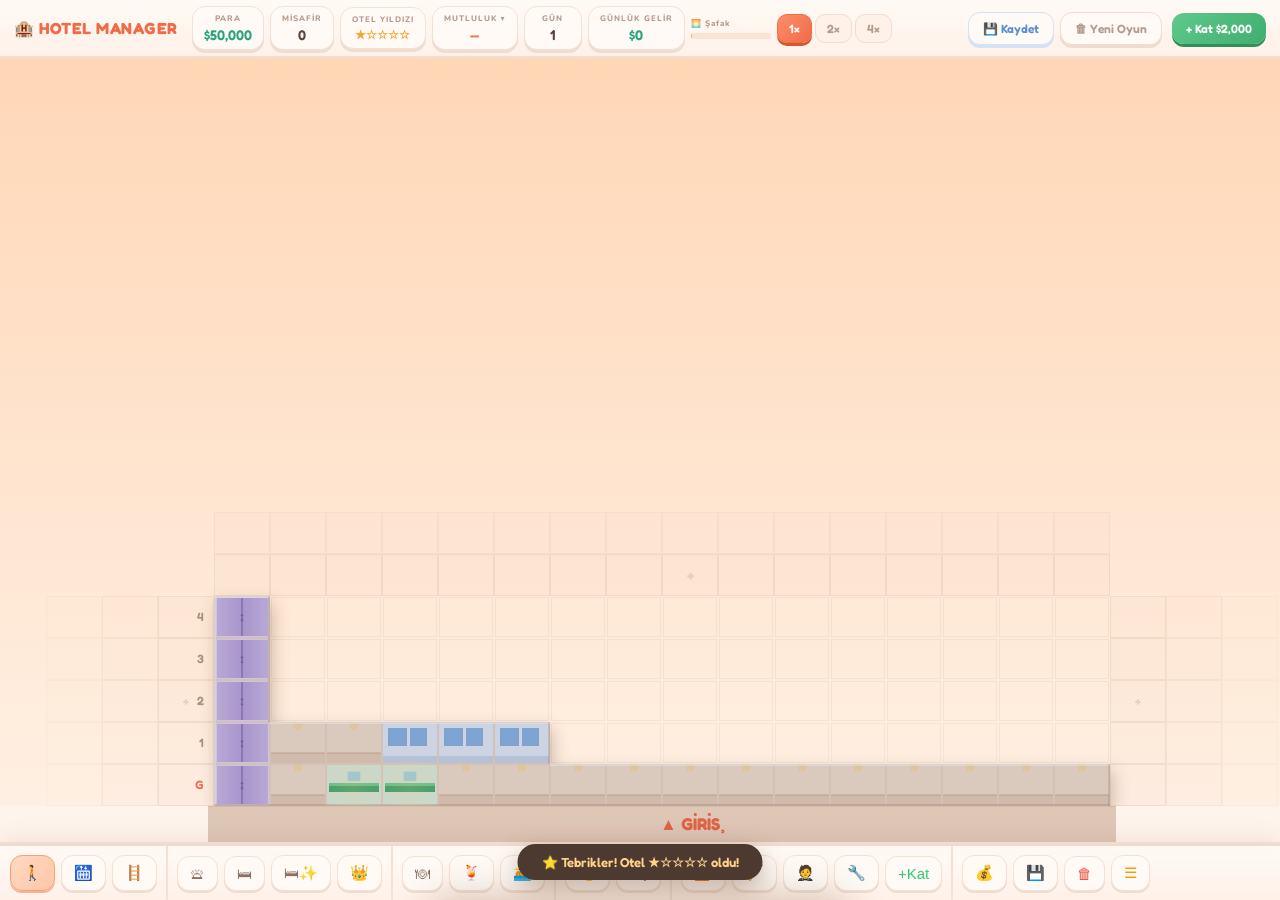
==== hotel/index.html @ d4a7dc03 "ilk commit — hotel manager + cozy tema + engine" ====
<!DOCTYPE html>
<html lang="tr">
<head>
<meta charset="UTF-8">
<meta name="viewport" content="width=device-width, initial-scale=1.0, user-scalable=no">
<meta name="mobile-web-app-capable" content="yes">
<meta name="apple-mobile-web-app-capable" content="yes">
<title>Hotel Manager</title>
<style>

@import url('https://fonts.googleapis.com/css2?family=Fredoka:wght@400;500;600;700&family=Nunito:wght@400;600;700;800&display=swap');
* { margin:0; padding:0; box-sizing:border-box; }
html, body { height:100%; background:#fff4ec; color:#5a463c; font-family:'Nunito',system-ui,Arial,sans-serif; overflow:hidden; }
#app { display:flex; flex-direction:column; height:100vh; }

/* TOP BAR */
#topbar { background:linear-gradient(180deg,#fffaf6,#fff1e8); border-bottom:2px solid #f0ddd0; box-shadow:0 4px 18px rgba(120,80,55,.10); padding:0 14px; display:flex; align-items:center; gap:6px; flex-shrink:0; height:58px; }
#topbar h1 { font-family:'Fredoka',sans-serif; font-size:16px; font-weight:700; letter-spacing:.5px; color:#f06b48; white-space:nowrap; margin-right:8px; }
.stat { display:flex; flex-direction:column; align-items:center; padding:6px 11px; border-radius:13px; background:#fffaf6; border:1px solid #f3e2d4; box-shadow:0 3px 0 #f0ddd0; min-width:58px; }
.stat .lbl { font-size:8px; color:#b39b8c; text-transform:uppercase; letter-spacing:1px; margin-bottom:2px; font-weight:800; }
.stat .val { font-family:'Fredoka',sans-serif; font-size:14px; font-weight:600; color:#5a463c; }
.stat.money .val { color:#2ba37c; }
.stat.stars .val { color:#f0a92e; font-size:12px; }
.stat.happy .val { color:#f0794a; }
#day-bar-wrap { flex:1; max-width:120px; padding:4px 0; }
#day-bar-wrap .lbl { font-size:8px; color:#b39b8c; margin-bottom:4px; letter-spacing:1px; font-weight:800; }
#day-bar { height:6px; background:#fbe3d4; border-radius:99px; overflow:hidden; }
#day-bar-fill { height:100%; background:linear-gradient(90deg,#ffb43d,#ff8d6b); width:0%; border-radius:99px; transition:width .3s; }
.speed-group { display:flex; gap:3px; }
.sp-btn { padding:6px 11px; background:#fff1e8; border:1px solid #f0ddd0; color:#b39b8c; cursor:pointer; border-radius:10px; font-family:'Fredoka',sans-serif; font-size:12px; font-weight:600; transition:all .15s; }
.sp-btn:hover { background:#ffe3cf; color:#8a7060; }
.sp-btn.on { background:linear-gradient(135deg,#ff8d6b,#f06b48); border-color:#f06b48; color:#fff; box-shadow:0 3px 0 #d4572f; }
.topbar-btn { padding:8px 14px; border:none; cursor:pointer; border-radius:12px; font-family:'Fredoka',sans-serif; font-size:12px; font-weight:600; white-space:nowrap; transition:all .15s; }
#btnSave { background:#fffaf6; color:#5a8fd4; border:1px solid #d3e2f5; box-shadow:0 3px 0 #d3e2f5; }
#btnSave:hover { filter:brightness(1.03); }
#btnNewGame { background:#fffaf6; color:#b39b8c; border:1px solid #f0ddd0; box-shadow:0 3px 0 #f0ddd0; }
#btnNewGame:hover { color:#e2654a; border-color:#f3b8a8; box-shadow:0 3px 0 #f3b8a8; }
#btnAddFloor { background:linear-gradient(135deg,#5ec98a,#3fae6e); color:#fff; margin-left:4px; box-shadow:0 3px 0 #2f9159; }
#btnAddFloor:hover { filter:brightness(1.05); }
#saveFlash { font-size:10px; color:#5a8fd4; opacity:0; transition:opacity .5s; font-weight:800; }

/* MAIN */
#main { display:flex; flex:1; overflow:hidden; }

/* SIDEBAR */
#sidebar { position:fixed; bottom:56px; left:0; right:0; width:100%; max-height:62dvh; height:0; overflow:hidden; background:linear-gradient(180deg,#fffaf6,#fff1e8); border-top:2px solid #f0ddd0; box-shadow:0 -6px 26px rgba(120,80,55,.16); transition:height .28s cubic-bezier(.4,0,.2,1); z-index:200; display:flex; flex-direction:column; scrollbar-width:thin; scrollbar-color:#f0ddd0 #fff4ec; }
#sidebar.mob-open { height:62dvh; overflow-y:auto; }
.section { padding:9px 9px; border-bottom:1px solid #f6e6d9; }
.section-title { font-size:8px; color:#b39b8c; text-transform:uppercase; letter-spacing:1.4px; margin-bottom:7px; border-left:3px solid #ff8d6b; padding-left:6px; font-weight:800; }
.tbtn { display:flex; align-items:center; gap:6px; width:100%; padding:8px 9px; margin-bottom:3px; background:#fffaf6; border:1px solid #f3e2d4; color:#8a7060; cursor:pointer; border-radius:10px; font-family:'Fredoka',sans-serif; font-size:11.5px; font-weight:500; transition:all .15s; }
.tbtn:hover { background:#ffe9db; color:#5a463c; border-color:#f0c8b2; }
.tbtn.active { background:linear-gradient(135deg,#ffd9c2,#ffc6a8); border-color:#ff9d76; color:#c0542f; box-shadow:0 2px 0 #f0b496; }
.tbtn .cost { font-size:10px; color:#b39b8c; margin-left:auto; font-weight:700; }
.tbtn .sc { font-size:9px; background:rgba(63,174,110,.18); color:#2ba37c; border-radius:8px; padding:1px 6px; margin-left:4px; font-weight:800; }
.tbtn.active .cost { color:#c0703f; }

/* PRICE PANEL */
.price-row { display:flex; align-items:center; justify-content:space-between; padding:5px 0; border-bottom:1px solid #f6e6d9; font-size:11px; }
.price-row:last-child { border-bottom:none; }
.price-row .pname { color:#8a7060; flex:1; font-weight:600; }
.price-controls { display:flex; align-items:center; gap:5px; }
.price-controls button { width:20px; height:20px; background:#fff1e8; border:1px solid #f0ddd0; color:#8a7060; cursor:pointer; border-radius:6px; font-size:13px; line-height:1; display:flex; align-items:center; justify-content:center; transition:all .15s; }
.price-controls button:hover { background:#ffd9c2; border-color:#ff9d76; color:#c0542f; }
.price-val { font-family:'Fredoka',sans-serif; font-size:11px; color:#2ba37c; font-weight:600; min-width:40px; text-align:center; }

/* INFO PANEL */
#infopanel { padding:11px 9px; font-size:11px; color:#9a8478; line-height:1.8; flex:1; }
#infopanel b { color:#5a463c; font-weight:800; }

/* STAR HINT */
#star-hint { padding:9px; font-size:10px; color:#a08a7c; line-height:1.8; border-top:1px solid #f6e6d9; }
#star-hint b { color:#f0a92e; }

/* GUEST PANEL */
#happy-wrap { position:relative; }
#happy-wrap .stat { cursor:pointer; user-select:none; }
#happy-wrap .stat:hover { border-color:#ffb894; background:#fff3ea; }
#happy-wrap .stat.open { border-color:#ff9d76; background:#ffeadd; }
#guest-panel { display:none; position:absolute; top:calc(100% + 10px); left:50%; transform:translateX(-50%); width:214px; background:#fffaf6; border:1px solid #f3e2d4; border-radius:16px; padding:13px; box-shadow:0 12px 34px rgba(120,80,55,.22); z-index:500; }
#guest-panel.open { display:block; }
.gp-header { display:flex; justify-content:space-between; align-items:center; padding-bottom:9px; margin-bottom:9px; border-bottom:1px solid #f3e2d4; }
.gp-header .gp-count { font-family:'Fredoka',sans-serif; font-size:12px; font-weight:600; color:#5a463c; }
.gp-header .gp-avg { font-family:'Fredoka',sans-serif; font-size:12px; font-weight:600; color:#f0794a; }
.gp-row { display:flex; align-items:center; justify-content:space-between; padding:5px 0; border-bottom:1px solid #f6e6d9; font-size:12px; }
.gp-row:last-child { border-bottom:none; }
.gp-row .gp-label { color:#8a7060; display:flex; align-items:center; gap:6px; font-weight:600; }
.gp-row .gp-bar-wrap { flex:1; margin:0 10px; height:6px; background:#fbe3d4; border-radius:99px; overflow:hidden; }
.gp-row .gp-bar { height:100%; border-radius:99px; transition:width .4s; }
.gp-row .gp-num { font-family:'Fredoka',sans-serif; font-weight:600; min-width:18px; text-align:right; color:#5a463c; }
.gp-row.hungry .gp-bar { background:#e8775c; } .gp-row.tired .gp-bar { background:#5a9fd4; }
.gp-row.bored .gp-bar { background:#f0a92e; } .gp-row.unhappy .gp-bar { background:#ec6b6b; }
.gp-row.hungry .gp-num { color:#d4593c; } .gp-row.tired .gp-num { color:#4a8fc4; }
.gp-row.bored .gp-num { color:#d4912e; } .gp-row.unhappy .gp-num { color:#d44c4c; }

/* CANVAS */
#canvas-area { flex:1; overflow:auto; background:radial-gradient(120% 90% at 50% 0%,#ffe0cd 0%,#ffeadd 38%,#fff4ec 72%); display:flex; align-items:flex-end; justify-content:center; }
#gameCanvas { display:block; cursor:crosshair; touch-action:none; }

/* CONFIRM MODAL */
#confirm-overlay { display:none; position:fixed; inset:0; background:rgba(80,55,40,.30); backdrop-filter:blur(3px); z-index:900; align-items:center; justify-content:center; }
#confirm-overlay.show { display:flex; }
#confirm-box { background:#fffaf6; border:1px solid #f3e2d4; border-radius:20px; padding:24px; max-width:320px; width:90%; box-shadow:0 18px 48px rgba(120,80,55,.3); animation:popIn .15s ease; }
@keyframes popIn { from { transform:scale(.9); opacity:0; } to { transform:scale(1); opacity:1; } }
#confirm-box .cb-title { font-family:'Fredoka',sans-serif; font-size:15px; font-weight:600; color:#5a463c; margin-bottom:8px; }
#confirm-box .cb-msg { font-size:12.5px; color:#8a7060; line-height:1.6; margin-bottom:18px; }
#confirm-box .cb-btns { display:flex; gap:8px; justify-content:flex-end; }
#confirm-box .cb-btns button { padding:9px 20px; border:none; border-radius:12px; font-family:'Fredoka',sans-serif; font-size:12px; font-weight:600; cursor:pointer; transition:filter .15s; }
#confirm-box .cb-btns button:hover { filter:brightness(1.05); }
#confirm-box .cb-no { background:#fff1e8; color:#8a7060; box-shadow:0 3px 0 #f0ddd0; }
#confirm-box .cb-yes { background:linear-gradient(135deg,#ff8d6b,#f06b48); color:#fff; box-shadow:0 3px 0 #d4572f; }

/* TOOL TIP */
#tool-tip { position:fixed; bottom:66px; left:50%; transform:translateX(-50%); background:#4c3a31; color:#fff6ef; font-family:'Fredoka',sans-serif; font-size:12px; font-weight:500; letter-spacing:.2px; padding:7px 18px; border-radius:99px; box-shadow:0 6px 18px rgba(120,80,55,.4); pointer-events:none; white-space:nowrap; z-index:400; opacity:0; transition:opacity .15s; }
#tool-tip.show { opacity:1; }

/* TOAST */
#toast { position:fixed; bottom:20px; left:50%; transform:translateX(-50%); background:#4c3a31; color:#ffd08a; padding:10px 24px; border-radius:99px; font-family:'Fredoka',sans-serif; font-size:13px; font-weight:600; box-shadow:0 8px 24px rgba(120,80,55,.4); pointer-events:none; opacity:0; transition:opacity .3s; z-index:999; white-space:nowrap; }
#toast.show { opacity:1; }

/* BOTTOM BAR */
#mob-bar { display:flex; height:56px; align-items:center; background:linear-gradient(180deg,#fffaf6,#fff1e8); border-top:2px solid #f0ddd0; padding:0 10px; gap:6px; overflow-x:auto; flex-shrink:0; -webkit-overflow-scrolling:touch; scrollbar-width:none; box-shadow:0 -4px 18px rgba(120,80,55,.10); }
#mob-bar::-webkit-scrollbar { display:none; }
.mob-btn { flex-shrink:0; padding:8px 12px; background:#fffaf6; border:1px solid #f3e2d4; color:#8a7060; border-radius:12px; font-size:15px; cursor:pointer; white-space:nowrap; -webkit-tap-highlight-color:transparent; transition:all .15s; box-shadow:0 2px 0 #f0ddd0; }
.mob-btn:active { background:#ffe3cf; transform:translateY(2px); box-shadow:0 0 0 #f0ddd0; }
.mob-btn.active { background:linear-gradient(135deg,#ffd9c2,#ffc6a8); border-color:#ff9d76; color:#c0542f; box-shadow:0 2px 0 #f0b496; }
.mob-sep { width:2px; background:#f3e2d4; flex-shrink:0; align-self:stretch; margin:0 3px; border-radius:2px; }
#mob-overlay { display:none; position:fixed; inset:0; background:rgba(80,55,40,.28); z-index:199; backdrop-filter:blur(2px); }
#mob-overlay.show { display:block; }

/* PRICE POPUP */
#price-popup { position:fixed; bottom:56px; left:0; right:0; max-width:420px; margin:0 auto; background:#fffaf6; border:1px solid #f3e2d4; border-radius:22px 22px 0 0; padding:16px; box-shadow:0 -10px 36px rgba(120,80,55,.26); z-index:250; transform:translateY(calc(100% + 60px)); transition:transform .26s cubic-bezier(.4,0,.2,1); }
#price-popup.open { transform:translateY(0); }
#price-popup .pp-head { display:flex; justify-content:space-between; align-items:center; margin-bottom:10px; padding-bottom:9px; border-bottom:1px solid #f3e2d4; }
#price-popup .pp-head span { font-family:'Fredoka',sans-serif; font-size:12px; font-weight:600; color:#5a463c; letter-spacing:.3px; }
#price-popup .pp-close { background:none; border:none; color:#b39b8c; cursor:pointer; font-size:18px; line-height:1; padding:0 2px; transition:color .15s; }
#price-popup .pp-close:hover { color:#5a463c; }
#price-popup .pp-hint { font-size:9.5px; color:#b39b8c; margin-top:9px; line-height:1.5; }

@media (max-width: 768px) {
  #app { height:100dvh; }
  #topbar { height:auto; flex-wrap:wrap; gap:6px 8px; padding:8px 10px; }
  #topbar h1 { font-size:13px; letter-spacing:.5px; }
  .stat { padding:4px 8px; min-width:46px; }
  .stat .val { font-size:12px; } .stat .lbl { font-size:7px; }
  #day-bar-wrap, #btnSave, #btnNewGame, #btnAddFloor, #saveFlash { display:none; }
  .speed-group { margin-left:auto; }
  #canvas-area { flex:1; overflow-x:hidden; overflow-y:auto; -webkit-overflow-scrolling:touch; display:flex; align-items:flex-end; justify-content:center; }
  #toast { bottom:74px; }
}

</style>
</head>
<body>
<div id="app">
  <div id="topbar">
    <h1>🏨 HOTEL MANAGER</h1>
    <div class="stat money"><span class="lbl">Para</span><span class="val" id="s-money">$50,000</span></div>
    <div class="stat"><span class="lbl">Misafir</span><span class="val" id="s-guests">0</span></div>
    <div class="stat stars"><span class="lbl">Otel Yıldızı</span><span class="val" id="s-stars">☆☆☆☆☆</span></div>
    <div id="happy-wrap">
      <div class="stat happy" onclick="toggleGuestPanel()">
        <span class="lbl">Mutluluk ▾</span>
        <span class="val" id="s-happy">—</span>
      </div>
      <div id="guest-panel">
        <div class="gp-header">
          <span class="gp-count" id="gp-count">👥 0 misafir</span>
          <span class="gp-avg"   id="gp-avg">—</span>
        </div>
        <div class="gp-row hungry">
          <span class="gp-label">🍽 Acıktı</span>
          <div class="gp-bar-wrap"><div class="gp-bar" id="gp-bar-hungry"></div></div>
          <span class="gp-num" id="gp-num-hungry">0</span>
        </div>
        <div class="gp-row tired">
          <span class="gp-label">😴 Yorgun</span>
          <div class="gp-bar-wrap"><div class="gp-bar" id="gp-bar-tired"></div></div>
          <span class="gp-num" id="gp-num-tired">0</span>
        </div>
        <div class="gp-row bored">
          <span class="gp-label">🎮 Sıkıldı</span>
          <div class="gp-bar-wrap"><div class="gp-bar" id="gp-bar-bored"></div></div>
          <span class="gp-num" id="gp-num-bored">0</span>
        </div>
        <div class="gp-row unhappy">
          <span class="gp-label">😡 Mutsuz</span>
          <div class="gp-bar-wrap"><div class="gp-bar" id="gp-bar-unhappy"></div></div>
          <span class="gp-num" id="gp-num-unhappy">0</span>
        </div>
      </div>
    </div>
    <div class="stat"><span class="lbl">Gün</span><span class="val" id="s-day">1</span></div>
    <div class="stat money"><span class="lbl">Günlük Gelir</span><span class="val" id="s-income">$0</span></div>
    <div id="day-bar-wrap"><div class="lbl" id="day-phase-lbl">☀️ Gündüz</div><div id="day-bar"><div id="day-bar-fill"></div></div></div>
    <div class="speed-group">
      <button class="sp-btn on" onclick="setSpeed(1)" id="sp1">1×</button>
      <button class="sp-btn"   onclick="setSpeed(2)" id="sp2">2×</button>
      <button class="sp-btn"   onclick="setSpeed(4)" id="sp3">4×</button>
    </div>
    <span id="saveFlash">💾 kaydedildi</span>
    <button class="topbar-btn" id="btnSave"     onclick="saveGame()">💾 Kaydet</button>
    <button class="topbar-btn" id="btnNewGame"  onclick="newGame()">🗑 Yeni Oyun</button>
    <button class="topbar-btn" id="btnAddFloor" onclick="doAddFloor()">+ Kat  $2,000</button>
  </div>

  <div id="main">
    <div id="sidebar">
      <div class="section">
        <div class="section-title">Araçlar</div>
        <button class="tbtn" id="btn-cursor"   onclick="setTool('cursor')">👆 Seç / Bilgi</button>
        <button class="tbtn" id="btn-demolish" onclick="setTool('demolish')">🔨 Yık  <span class="cost">%50 geri</span></button>
      </div>
      <div class="section">
        <div class="section-title">Altyapı</div>
        <button class="tbtn" id="btn-corridor"  onclick="setTool('corridor')">🚶 Koridor   <span class="cost">$100</span></button>
        <button class="tbtn" id="btn-elevator"  onclick="setTool('elevator')">🛗 Asansör  <span class="cost">$1,500</span></button>
        <button class="tbtn" id="btn-stairs"    onclick="setTool('stairs')">🪜 Merdiven <span class="cost">$400</span></button>
      </div>
      <div class="section">
        <div class="section-title">Lobi</div>
        <button class="tbtn" id="btn-reception" onclick="setTool('reception')">🛎 Resepsiyon <span class="cost">$2,000</span></button>
      </div>
      <div class="section">
        <div class="section-title">Odalar</div>
        <button class="tbtn" id="btn-standard"  onclick="setTool('standard')">🛏 Standart <span class="cost">$800</span></button>
        <button class="tbtn" id="btn-deluxe"    onclick="setTool('deluxe')">🛏 Deluxe   <span class="cost">$1,500</span></button>
        <button class="tbtn" id="btn-suite"     onclick="setTool('suite')">👑 Suit     <span class="cost">$4,000</span></button>
      </div>
      <div class="section">
        <div class="section-title">Hizmetler</div>
        <button class="tbtn" id="btn-restaurant" onclick="setTool('restaurant')">🍽 Restoran <span class="cost">$3,000</span></button>
        <button class="tbtn" id="btn-bar"        onclick="setTool('bar')">🍹 Bar      <span class="cost">$2,000</span></button>
        <button class="tbtn" id="btn-pool"       onclick="setTool('pool')">🏊 Havuz   <span class="cost">$6,000</span></button>
      </div>
      <div class="section">
        <div class="section-title">Personel (günlük maaş)</div>
        <button class="tbtn" onclick="hireStaff('receptionist')">💁 Resepsiyoncu <span class="cost">$300/g</span><span class="sc" id="sc-receptionist"></span></button>
        <button class="tbtn" onclick="hireStaff('maid')">🧹 Temizlikçi   <span class="cost">$200/g</span><span class="sc" id="sc-maid"></span></button>
        <button class="tbtn" onclick="hireStaff('waiter')">🤵 Garson       <span class="cost">$250/g</span><span class="sc" id="sc-waiter"></span></button>
        <button class="tbtn" onclick="hireStaff('repairman')">🔧 Tamirci      <span class="cost">$350/g</span><span class="sc" id="sc-repairman"></span></button>
      </div>

      <!-- STAR HINT -->
      <div id="star-hint">
        <b>Yıldız Gereksinimleri</b><br>
        ★: Resepsiyon + 2 oda<br>
        ★★: 5 oda + Restoran/Bar<br>
        ★★★: 8 oda + Restoran + Bar<br>
        ★★★★: 12 oda + Pool + Suit<br>
        ★★★★★: 18 oda + tüm hizmetler
      </div>

      <div class="section">
        <div class="section-title">Misafir Tipleri</div>
        <div style="font-size:10px;color:#666;line-height:1.9">
          🧳 <b style="color:#27AE60">Turist</b> — uzun konaklama<br>
          💼 <b style="color:#2980B9">İş İnsanı</b> — 2★+ kısa, yüksek bütçe<br>
          👨‍👩‍👧 <b style="color:#8E44AD">Aile</b> — 2★+ havuz sever<br>
          ⭐ <b style="color:#F39C12">VIP</b> — 4★+ suit ister, 2.5× ödeme
        </div>
      </div>

      <div class="section">
        <div class="section-title">İhtiyaçlar &amp; Arıza</div>
        <div style="font-size:10px;color:#666;line-height:1.9">
          <span style="color:#e74c3c">●</span> Açlık — Restoran/Bar<br>
          <span style="color:#3498db">●</span> Yorgunluk — Oda<br>
          <span style="color:#f39c12">●</span> Eğlence — Havuz/Bar<br>
          ⚠️ Arıza — Tamirci gönder
        </div>
      </div>

      <div id="infopanel"><b>Hotel Manager</b><br><br>Yıldız kazan, farklı misafirler çek, arızaları tamir et.</div>
    </div>

    <div id="canvas-area">
      <canvas id="gameCanvas"></canvas>
    </div>
  </div>

  <!-- MOBILE BOTTOM BAR -->
  <div id="mob-bar">
    <button class="mob-btn active" id="mob-corridor"    onclick="setTool('corridor')">🚶</button>
    <button class="mob-btn"        id="mob-elevator"    onclick="setTool('elevator')">🛗</button>
    <button class="mob-btn"        id="mob-stairs"      onclick="setTool('stairs')">🪜</button>
    <div class="mob-sep"></div>
    <button class="mob-btn"        id="mob-reception"   onclick="setTool('reception')">🛎</button>
    <button class="mob-btn"        id="mob-standard"    onclick="setTool('standard')">🛏</button>
    <button class="mob-btn"        id="mob-deluxe"      onclick="setTool('deluxe')">🛏✨</button>
    <button class="mob-btn"        id="mob-suite"       onclick="setTool('suite')">👑</button>
    <div class="mob-sep"></div>
    <button class="mob-btn"        id="mob-restaurant"  onclick="setTool('restaurant')">🍽</button>
    <button class="mob-btn"        id="mob-bar-tool"    onclick="setTool('bar')">🍹</button>
    <button class="mob-btn"        id="mob-pool"        onclick="setTool('pool')">🏊</button>
    <div class="mob-sep"></div>
    <button class="mob-btn"        id="mob-cursor"      onclick="setTool('cursor')">👆</button>
    <button class="mob-btn"        id="mob-demolish"    onclick="setTool('demolish')">🔨</button>
    <div class="mob-sep"></div>
    <button class="mob-btn" onclick="hireStaff('receptionist')" style="color:#5DADE2">💁</button>
    <button class="mob-btn" onclick="hireStaff('maid')"         style="color:#A9CCE3">🧹</button>
    <button class="mob-btn" onclick="hireStaff('waiter')"       style="color:#FAD7A0">🤵</button>
    <button class="mob-btn" onclick="hireStaff('repairman')"    style="color:#E59866">🔧</button>
    <button class="mob-btn" onclick="doAddFloor()"              style="color:#2ecc71">+Kat</button>
    <div class="mob-sep"></div>
    <button class="mob-btn" onclick="togglePricePopup()"        style="color:#00d4aa" id="mob-price">💰</button>
    <button class="mob-btn" onclick="saveGame()"                style="color:#5DADE2">💾</button>
    <button class="mob-btn" onclick="newGame()"                 style="color:#e74c3c">🗑</button>
    <button class="mob-btn" onclick="toggleMobSidebar()"        style="color:#f39c12" id="mob-menu">☰</button>
  </div>
</div>

<div id="mob-overlay" onclick="closeAllPanels()"></div>

<div id="price-popup">
  <div class="pp-head">
    <span>💰 Fiyatlandırma</span>
    <button class="pp-close" onclick="togglePricePopup()">✕</button>
  </div>
  <div class="price-row"><span class="pname">🛎 Resepsiyon</span><div class="price-controls"><button onclick="chPrice('reception',-10)">−</button><span class="price-val" id="pv-reception">$40</span><button onclick="chPrice('reception',+10)">+</button></div></div>
  <div class="price-row"><span class="pname">🛏 Standart</span><div class="price-controls"><button onclick="chPrice('standard',-10)">−</button><span class="price-val" id="pv-standard">$90</span><button onclick="chPrice('standard',+10)">+</button></div></div>
  <div class="price-row"><span class="pname">🛏 Deluxe</span><div class="price-controls"><button onclick="chPrice('deluxe',-10)">−</button><span class="price-val" id="pv-deluxe">$170</span><button onclick="chPrice('deluxe',+10)">+</button></div></div>
  <div class="price-row"><span class="pname">👑 Suit</span><div class="price-controls"><button onclick="chPrice('suite',-20)">−</button><span class="price-val" id="pv-suite">$350</span><button onclick="chPrice('suite',+20)">+</button></div></div>
  <div class="price-row"><span class="pname">🍽 Restoran</span><div class="price-controls"><button onclick="chPrice('restaurant',-5)">−</button><span class="price-val" id="pv-restaurant">$55</span><button onclick="chPrice('restaurant',+5)">+</button></div></div>
  <div class="price-row"><span class="pname">🍹 Bar</span><div class="price-controls"><button onclick="chPrice('bar',-5)">−</button><span class="price-val" id="pv-bar">$45</span><button onclick="chPrice('bar',+5)">+</button></div></div>
  <div class="price-row"><span class="pname">🏊 Havuz</span><div class="price-controls"><button onclick="chPrice('pool',-5)">−</button><span class="price-val" id="pv-pool">$90</span><button onclick="chPrice('pool',+5)">+</button></div></div>
  <div class="pp-hint">Yüksek fiyat = az misafir &nbsp;·&nbsp; Düşük fiyat = doluluk artar</div>
</div>

<div id="tool-tip"></div>
<div id="toast"></div>
<div id="confirm-overlay">
  <div id="confirm-box">
    <div class="cb-title" id="cb-title"></div>
    <div class="cb-msg"   id="cb-msg"></div>
    <div class="cb-btns">
      <button class="cb-no"  onclick="resolveConfirm(false)">İptal</button>
      <button class="cb-yes" onclick="resolveConfirm(true)">Değiştir</button>
    </div>
  </div>
</div>

<script src="js/game.js"></script>
<script src="js/game.js"></script>
</body>
</html>
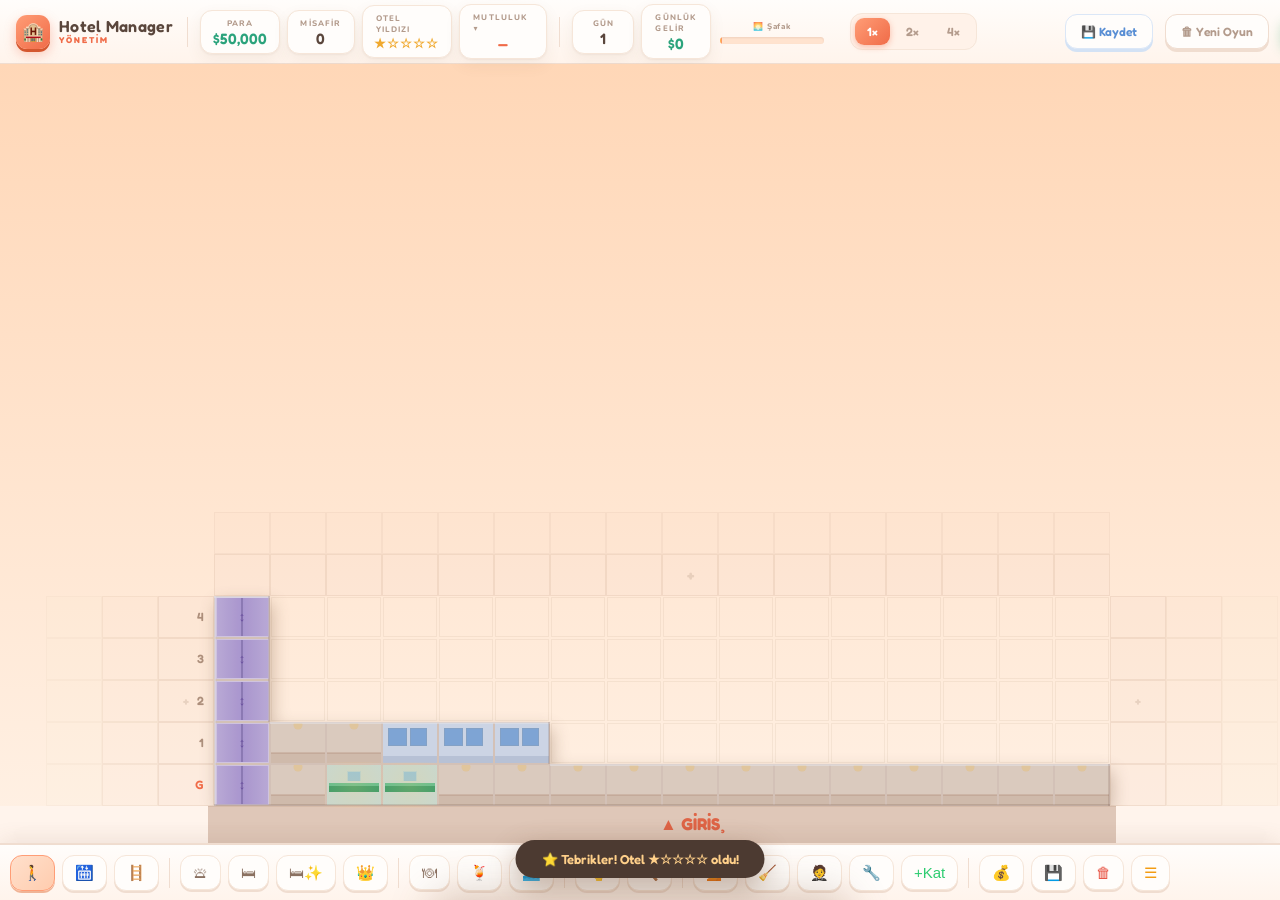
==== commit f0061c83: "polished tasarım + .git assetsignore'a eklendi" ====
--- a/hotel/index.html
+++ b/hotel/index.html
@@ -9,140 +9,223 @@
 <style>
 
 @import url('https://fonts.googleapis.com/css2?family=Fredoka:wght@400;500;600;700&family=Nunito:wght@400;600;700;800&display=swap');
+
+:root{
+  /* surfaces */
+  --bg:#fbeede;
+  --cream-0:#fffdfb;
+  --cream-1:#fffaf6;
+  --cream-2:#fff2e9;
+  /* ink */
+  --ink:#5a463c;
+  --ink-soft:#8a7060;
+  --ink-mute:#b39b8c;
+  /* lines */
+  --line:#f0ddd0;
+  --line-soft:#f6e6d9;
+  /* brand */
+  --coral:#f06b48;
+  --coral-light:#ff8d6b;
+  --coral-deep:#d4572f;
+  --coral-wash:#ffe3cf;
+  /* accents */
+  --green:#2ba37c;
+  --gold:#f0a92e;
+  --blue:#5a8fd4;
+  /* shadow */
+  --shadow-card:0 1px 2px rgba(120,80,55,.06), 0 6px 16px rgba(120,80,55,.07);
+  --shadow-pop:0 14px 38px rgba(120,80,55,.20);
+  --radius:13px;
+}
+
 * { margin:0; padding:0; box-sizing:border-box; }
-html, body { height:100%; background:#fff4ec; color:#5a463c; font-family:'Nunito',system-ui,Arial,sans-serif; overflow:hidden; }
+html, body { height:100%; background:var(--bg); color:var(--ink); font-family:'Nunito',system-ui,Arial,sans-serif; overflow:hidden; -webkit-font-smoothing:antialiased; }
 #app { display:flex; flex-direction:column; height:100vh; }
 
-/* TOP BAR */
-#topbar { background:linear-gradient(180deg,#fffaf6,#fff1e8); border-bottom:2px solid #f0ddd0; box-shadow:0 4px 18px rgba(120,80,55,.10); padding:0 14px; display:flex; align-items:center; gap:6px; flex-shrink:0; height:58px; }
-#topbar h1 { font-family:'Fredoka',sans-serif; font-size:16px; font-weight:700; letter-spacing:.5px; color:#f06b48; white-space:nowrap; margin-right:8px; }
-.stat { display:flex; flex-direction:column; align-items:center; padding:6px 11px; border-radius:13px; background:#fffaf6; border:1px solid #f3e2d4; box-shadow:0 3px 0 #f0ddd0; min-width:58px; }
-.stat .lbl { font-size:8px; color:#b39b8c; text-transform:uppercase; letter-spacing:1px; margin-bottom:2px; font-weight:800; }
-.stat .val { font-family:'Fredoka',sans-serif; font-size:14px; font-weight:600; color:#5a463c; }
-.stat.money .val { color:#2ba37c; }
-.stat.stars .val { color:#f0a92e; font-size:12px; }
-.stat.happy .val { color:#f0794a; }
-#day-bar-wrap { flex:1; max-width:120px; padding:4px 0; }
-#day-bar-wrap .lbl { font-size:8px; color:#b39b8c; margin-bottom:4px; letter-spacing:1px; font-weight:800; }
-#day-bar { height:6px; background:#fbe3d4; border-radius:99px; overflow:hidden; }
-#day-bar-fill { height:100%; background:linear-gradient(90deg,#ffb43d,#ff8d6b); width:0%; border-radius:99px; transition:width .3s; }
-.speed-group { display:flex; gap:3px; }
-.sp-btn { padding:6px 11px; background:#fff1e8; border:1px solid #f0ddd0; color:#b39b8c; cursor:pointer; border-radius:10px; font-family:'Fredoka',sans-serif; font-size:12px; font-weight:600; transition:all .15s; }
-.sp-btn:hover { background:#ffe3cf; color:#8a7060; }
-.sp-btn.on { background:linear-gradient(135deg,#ff8d6b,#f06b48); border-color:#f06b48; color:#fff; box-shadow:0 3px 0 #d4572f; }
-.topbar-btn { padding:8px 14px; border:none; cursor:pointer; border-radius:12px; font-family:'Fredoka',sans-serif; font-size:12px; font-weight:600; white-space:nowrap; transition:all .15s; }
-#btnSave { background:#fffaf6; color:#5a8fd4; border:1px solid #d3e2f5; box-shadow:0 3px 0 #d3e2f5; }
-#btnSave:hover { filter:brightness(1.03); }
-#btnNewGame { background:#fffaf6; color:#b39b8c; border:1px solid #f0ddd0; box-shadow:0 3px 0 #f0ddd0; }
-#btnNewGame:hover { color:#e2654a; border-color:#f3b8a8; box-shadow:0 3px 0 #f3b8a8; }
-#btnAddFloor { background:linear-gradient(135deg,#5ec98a,#3fae6e); color:#fff; margin-left:4px; box-shadow:0 3px 0 #2f9159; }
+/* ───────────────────────── TOP BAR ───────────────────────── */
+#topbar {
+  background:linear-gradient(180deg,#fffdfb,#fff4ec);
+  border-bottom:1px solid var(--line);
+  box-shadow:0 6px 22px rgba(120,80,55,.09);
+  padding:0 16px; display:flex; align-items:center; gap:12px; flex-shrink:0; height:64px;
+}
+.brand { display:flex; align-items:center; gap:9px; margin-right:2px; }
+.brand .logo {
+  width:34px; height:34px; border-radius:11px; flex-shrink:0;
+  background:linear-gradient(140deg,#ff9d76,#f06b48);
+  display:flex; align-items:center; justify-content:center; font-size:18px;
+  box-shadow:0 3px 0 var(--coral-deep), 0 5px 12px rgba(240,107,72,.35);
+}
+.brand h1 { font-family:'Fredoka',sans-serif; font-size:16px; font-weight:600; letter-spacing:.3px; color:var(--ink); white-space:nowrap; line-height:1; }
+.brand h1 span { display:block; font-size:8.5px; font-weight:700; letter-spacing:2px; color:var(--coral); text-transform:uppercase; margin-top:2px; }
+
+/* stat groups + hairline dividers */
+.tb-group { display:flex; align-items:center; gap:7px; }
+.tb-div { width:1px; height:30px; background:var(--line); flex-shrink:0; }
+.tb-spacer { flex:1; }
+
+.stat {
+  display:flex; flex-direction:column; align-items:center; gap:2px;
+  padding:7px 13px; border-radius:12px;
+  background:var(--cream-0); border:1px solid var(--line-soft);
+  box-shadow:var(--shadow-card); min-width:62px;
+}
+.stat .lbl { font-size:8px; color:var(--ink-mute); text-transform:uppercase; letter-spacing:1.1px; font-weight:800; }
+.stat .val { font-family:'Fredoka',sans-serif; font-size:15px; font-weight:600; color:var(--ink); line-height:1; }
+.stat.money .val { color:var(--green); }
+.stat.stars .val { color:var(--gold); font-size:13px; letter-spacing:1px; }
+.stat.happy .val { color:var(--coral); }
+
+#day-bar-wrap { min-width:108px; padding:2px 2px 0; }
+#day-bar-wrap .lbl { font-size:8px; color:var(--ink-mute); margin-bottom:5px; letter-spacing:.8px; font-weight:800; text-align:center; }
+#day-bar { height:7px; background:var(--coral-wash); border-radius:99px; overflow:hidden; box-shadow:inset 0 1px 2px rgba(120,80,55,.12); }
+#day-bar-fill { height:100%; background:linear-gradient(90deg,#ffc04d,#ff8d6b); width:0%; border-radius:99px; transition:width .3s; }
+
+.speed-group { display:flex; gap:4px; background:var(--cream-2); padding:4px; border-radius:12px; border:1px solid var(--line-soft); }
+.sp-btn { padding:6px 12px; background:transparent; border:none; color:var(--ink-mute); cursor:pointer; border-radius:9px; font-family:'Fredoka',sans-serif; font-size:12px; font-weight:600; transition:all .15s; }
+.sp-btn:hover { color:var(--ink-soft); background:var(--cream-0); }
+.sp-btn.on { background:linear-gradient(135deg,#ff9d76,#f06b48); color:#fff; box-shadow:0 2px 6px rgba(240,107,72,.4); }
+
+.topbar-btn { padding:9px 15px; border:none; cursor:pointer; border-radius:12px; font-family:'Fredoka',sans-serif; font-size:12px; font-weight:600; white-space:nowrap; transition:all .12s; }
+.topbar-btn:active { transform:translateY(2px); }
+#btnSave { background:var(--cream-0); color:var(--blue); border:1px solid #dbe7f7; box-shadow:0 3px 0 #d3e2f5; }
+#btnSave:hover { background:#f5f9ff; }
+#btnNewGame { background:var(--cream-0); color:var(--ink-mute); border:1px solid var(--line); box-shadow:0 3px 0 var(--line); }
+#btnNewGame:hover { color:var(--coral); border-color:#f3b8a8; box-shadow:0 3px 0 #f3b8a8; }
+#btnSave:active, #btnNewGame:active, #btnAddFloor:active { box-shadow:0 1px 0 currentColor; }
+#btnAddFloor { background:linear-gradient(135deg,#5ec98a,#3fae6e); color:#fff; box-shadow:0 3px 0 #2f9159, 0 5px 12px rgba(63,174,110,.3); }
 #btnAddFloor:hover { filter:brightness(1.05); }
-#saveFlash { font-size:10px; color:#5a8fd4; opacity:0; transition:opacity .5s; font-weight:800; }
-
-/* MAIN */
+#btnAddFloor:active { box-shadow:0 1px 0 #2f9159; }
+#saveFlash { font-size:10px; color:var(--blue); opacity:0; transition:opacity .5s; font-weight:800; white-space:nowrap; }
+
+/* ───────────────────────── MAIN ───────────────────────── */
 #main { display:flex; flex:1; overflow:hidden; }
 
-/* SIDEBAR */
-#sidebar { position:fixed; bottom:56px; left:0; right:0; width:100%; max-height:62dvh; height:0; overflow:hidden; background:linear-gradient(180deg,#fffaf6,#fff1e8); border-top:2px solid #f0ddd0; box-shadow:0 -6px 26px rgba(120,80,55,.16); transition:height .28s cubic-bezier(.4,0,.2,1); z-index:200; display:flex; flex-direction:column; scrollbar-width:thin; scrollbar-color:#f0ddd0 #fff4ec; }
-#sidebar.mob-open { height:62dvh; overflow-y:auto; }
-.section { padding:9px 9px; border-bottom:1px solid #f6e6d9; }
-.section-title { font-size:8px; color:#b39b8c; text-transform:uppercase; letter-spacing:1.4px; margin-bottom:7px; border-left:3px solid #ff8d6b; padding-left:6px; font-weight:800; }
-.tbtn { display:flex; align-items:center; gap:6px; width:100%; padding:8px 9px; margin-bottom:3px; background:#fffaf6; border:1px solid #f3e2d4; color:#8a7060; cursor:pointer; border-radius:10px; font-family:'Fredoka',sans-serif; font-size:11.5px; font-weight:500; transition:all .15s; }
-.tbtn:hover { background:#ffe9db; color:#5a463c; border-color:#f0c8b2; }
-.tbtn.active { background:linear-gradient(135deg,#ffd9c2,#ffc6a8); border-color:#ff9d76; color:#c0542f; box-shadow:0 2px 0 #f0b496; }
-.tbtn .cost { font-size:10px; color:#b39b8c; margin-left:auto; font-weight:700; }
-.tbtn .sc { font-size:9px; background:rgba(63,174,110,.18); color:#2ba37c; border-radius:8px; padding:1px 6px; margin-left:4px; font-weight:800; }
-.tbtn.active .cost { color:#c0703f; }
-
-/* PRICE PANEL */
-.price-row { display:flex; align-items:center; justify-content:space-between; padding:5px 0; border-bottom:1px solid #f6e6d9; font-size:11px; }
+/* ───────────────────────── SIDEBAR ───────────────────────── */
+#sidebar {
+  position:fixed; bottom:56px; left:0; right:0; width:100%; max-height:62vh; height:0; overflow:hidden;
+  background:linear-gradient(180deg,#fffdfb,#fff4ec); border-top:1px solid var(--line);
+  box-shadow:0 -8px 30px rgba(120,80,55,.16); transition:height .28s cubic-bezier(.4,0,.2,1);
+  z-index:200; display:flex; flex-direction:column; scrollbar-width:thin; scrollbar-color:var(--line) transparent;
+}
+#sidebar.mob-open { height:62vh; overflow-y:auto; }
+#sidebar::-webkit-scrollbar { width:8px; }
+#sidebar::-webkit-scrollbar-thumb { background:var(--line); border-radius:99px; border:2px solid var(--cream-1); }
+
+.section { padding:11px 11px; border-bottom:1px solid var(--line-soft); }
+.section-title { font-size:8.5px; color:var(--ink-mute); text-transform:uppercase; letter-spacing:1.5px; margin-bottom:9px; display:flex; align-items:center; gap:7px; font-weight:800; }
+.section-title::before { content:''; width:3px; height:11px; border-radius:99px; background:linear-gradient(180deg,#ff9d76,#f06b48); }
+
+.tbtn {
+  display:flex; align-items:center; gap:8px; width:100%; padding:9px 11px; margin-bottom:4px;
+  background:var(--cream-0); border:1px solid var(--line-soft); color:var(--ink-soft); cursor:pointer;
+  border-radius:11px; font-family:'Fredoka',sans-serif; font-size:11.5px; font-weight:500;
+  transition:all .14s; box-shadow:0 1px 1px rgba(120,80,55,.04);
+}
+.tbtn:hover { background:var(--cream-2); color:var(--ink); border-color:#f0c8b2; transform:translateX(2px); }
+.tbtn.active { background:linear-gradient(135deg,#ffe0cc,#ffccae); border-color:#ff9d76; color:var(--coral-deep); box-shadow:0 2px 0 #f0b496; }
+.tbtn .cost { font-size:10px; color:var(--ink-mute); margin-left:auto; font-weight:700; background:var(--cream-2); padding:2px 7px; border-radius:7px; }
+.tbtn:hover .cost { background:var(--cream-0); }
+.tbtn .sc { font-size:9px; background:rgba(43,163,124,.16); color:var(--green); border-radius:8px; padding:2px 7px; margin-left:5px; font-weight:800; }
+.tbtn.active .cost { color:var(--coral-deep); background:rgba(255,255,255,.55); }
+
+/* PRICE PANEL (legacy/desktop) */
+.price-row { display:flex; align-items:center; justify-content:space-between; padding:6px 0; border-bottom:1px solid var(--line-soft); font-size:11px; }
 .price-row:last-child { border-bottom:none; }
-.price-row .pname { color:#8a7060; flex:1; font-weight:600; }
-.price-controls { display:flex; align-items:center; gap:5px; }
-.price-controls button { width:20px; height:20px; background:#fff1e8; border:1px solid #f0ddd0; color:#8a7060; cursor:pointer; border-radius:6px; font-size:13px; line-height:1; display:flex; align-items:center; justify-content:center; transition:all .15s; }
-.price-controls button:hover { background:#ffd9c2; border-color:#ff9d76; color:#c0542f; }
-.price-val { font-family:'Fredoka',sans-serif; font-size:11px; color:#2ba37c; font-weight:600; min-width:40px; text-align:center; }
+.price-row .pname { color:var(--ink-soft); flex:1; font-weight:600; }
+.price-controls { display:flex; align-items:center; gap:6px; }
+.price-controls button { width:22px; height:22px; background:var(--cream-2); border:1px solid var(--line); color:var(--ink-soft); cursor:pointer; border-radius:7px; font-size:14px; line-height:1; display:flex; align-items:center; justify-content:center; transition:all .14s; }
+.price-controls button:hover { background:var(--coral-wash); border-color:#ff9d76; color:var(--coral-deep); }
+.price-val { font-family:'Fredoka',sans-serif; font-size:11px; color:var(--green); font-weight:600; min-width:42px; text-align:center; }
 
 /* INFO PANEL */
-#infopanel { padding:11px 9px; font-size:11px; color:#9a8478; line-height:1.8; flex:1; }
-#infopanel b { color:#5a463c; font-weight:800; }
-
-/* STAR HINT */
-#star-hint { padding:9px; font-size:10px; color:#a08a7c; line-height:1.8; border-top:1px solid #f6e6d9; }
-#star-hint b { color:#f0a92e; }
+#infopanel { padding:13px 11px; font-size:11px; color:var(--ink-soft); line-height:1.8; flex:1; }
+#infopanel b { color:var(--ink); font-weight:800; }
+
+/* INFO CARDS (star hint, guest types, needs) */
+.info-card { margin:9px 11px; padding:11px 12px; background:var(--cream-2); border:1px solid var(--line-soft); border-radius:13px; }
+.info-card .ic-title { font-size:9px; color:var(--ink-mute); text-transform:uppercase; letter-spacing:1.3px; font-weight:800; margin-bottom:7px; }
+.info-card .ic-body { font-size:10.5px; color:var(--ink-soft); line-height:1.95; }
+.info-card .ic-body b { font-weight:800; }
+#star-hint b { color:var(--gold); }
 
 /* GUEST PANEL */
 #happy-wrap { position:relative; }
-#happy-wrap .stat { cursor:pointer; user-select:none; }
-#happy-wrap .stat:hover { border-color:#ffb894; background:#fff3ea; }
-#happy-wrap .stat.open { border-color:#ff9d76; background:#ffeadd; }
-#guest-panel { display:none; position:absolute; top:calc(100% + 10px); left:50%; transform:translateX(-50%); width:214px; background:#fffaf6; border:1px solid #f3e2d4; border-radius:16px; padding:13px; box-shadow:0 12px 34px rgba(120,80,55,.22); z-index:500; }
+#happy-wrap .stat { cursor:pointer; user-select:none; transition:all .14s; }
+#happy-wrap .stat:hover { border-color:#ffc4a8; background:var(--cream-2); }
+#happy-wrap .stat.open { border-color:#ff9d76; background:var(--coral-wash); }
+#guest-panel { display:none; position:absolute; top:calc(100% + 12px); left:50%; transform:translateX(-50%); width:222px; background:var(--cream-0); border:1px solid var(--line-soft); border-radius:16px; padding:14px; box-shadow:var(--shadow-pop); z-index:500; }
 #guest-panel.open { display:block; }
-.gp-header { display:flex; justify-content:space-between; align-items:center; padding-bottom:9px; margin-bottom:9px; border-bottom:1px solid #f3e2d4; }
-.gp-header .gp-count { font-family:'Fredoka',sans-serif; font-size:12px; font-weight:600; color:#5a463c; }
-.gp-header .gp-avg { font-family:'Fredoka',sans-serif; font-size:12px; font-weight:600; color:#f0794a; }
-.gp-row { display:flex; align-items:center; justify-content:space-between; padding:5px 0; border-bottom:1px solid #f6e6d9; font-size:12px; }
+.gp-header { display:flex; justify-content:space-between; align-items:center; padding-bottom:10px; margin-bottom:10px; border-bottom:1px solid var(--line-soft); }
+.gp-header .gp-count { font-family:'Fredoka',sans-serif; font-size:12px; font-weight:600; color:var(--ink); }
+.gp-header .gp-avg { font-family:'Fredoka',sans-serif; font-size:12px; font-weight:600; color:var(--coral); }
+.gp-row { display:flex; align-items:center; justify-content:space-between; padding:6px 0; border-bottom:1px solid var(--line-soft); font-size:12px; }
 .gp-row:last-child { border-bottom:none; }
-.gp-row .gp-label { color:#8a7060; display:flex; align-items:center; gap:6px; font-weight:600; }
-.gp-row .gp-bar-wrap { flex:1; margin:0 10px; height:6px; background:#fbe3d4; border-radius:99px; overflow:hidden; }
+.gp-row .gp-label { color:var(--ink-soft); display:flex; align-items:center; gap:6px; font-weight:600; }
+.gp-row .gp-bar-wrap { flex:1; margin:0 11px; height:7px; background:var(--coral-wash); border-radius:99px; overflow:hidden; box-shadow:inset 0 1px 2px rgba(120,80,55,.1); }
 .gp-row .gp-bar { height:100%; border-radius:99px; transition:width .4s; }
-.gp-row .gp-num { font-family:'Fredoka',sans-serif; font-weight:600; min-width:18px; text-align:right; color:#5a463c; }
+.gp-row .gp-num { font-family:'Fredoka',sans-serif; font-weight:600; min-width:18px; text-align:right; color:var(--ink); }
 .gp-row.hungry .gp-bar { background:#e8775c; } .gp-row.tired .gp-bar { background:#5a9fd4; }
 .gp-row.bored .gp-bar { background:#f0a92e; } .gp-row.unhappy .gp-bar { background:#ec6b6b; }
 .gp-row.hungry .gp-num { color:#d4593c; } .gp-row.tired .gp-num { color:#4a8fc4; }
 .gp-row.bored .gp-num { color:#d4912e; } .gp-row.unhappy .gp-num { color:#d44c4c; }
 
-/* CANVAS */
-#canvas-area { flex:1; overflow:auto; background:radial-gradient(120% 90% at 50% 0%,#ffe0cd 0%,#ffeadd 38%,#fff4ec 72%); display:flex; align-items:flex-end; justify-content:center; }
+/* ───────────────────────── CANVAS ───────────────────────── */
+#canvas-area { flex:1; overflow:auto; background:radial-gradient(120% 92% at 50% 0%,#ffdcc6 0%,#ffe8da 40%,#fbeede 74%); display:flex; align-items:flex-end; justify-content:center; }
 #gameCanvas { display:block; cursor:crosshair; touch-action:none; }
 
-/* CONFIRM MODAL */
-#confirm-overlay { display:none; position:fixed; inset:0; background:rgba(80,55,40,.30); backdrop-filter:blur(3px); z-index:900; align-items:center; justify-content:center; }
+/* ───────────────────────── CONFIRM MODAL ───────────────────────── */
+#confirm-overlay { display:none; position:fixed; inset:0; background:rgba(80,55,40,.32); backdrop-filter:blur(4px); z-index:900; align-items:center; justify-content:center; }
 #confirm-overlay.show { display:flex; }
-#confirm-box { background:#fffaf6; border:1px solid #f3e2d4; border-radius:20px; padding:24px; max-width:320px; width:90%; box-shadow:0 18px 48px rgba(120,80,55,.3); animation:popIn .15s ease; }
-@keyframes popIn { from { transform:scale(.9); opacity:0; } to { transform:scale(1); opacity:1; } }
-#confirm-box .cb-title { font-family:'Fredoka',sans-serif; font-size:15px; font-weight:600; color:#5a463c; margin-bottom:8px; }
-#confirm-box .cb-msg { font-size:12.5px; color:#8a7060; line-height:1.6; margin-bottom:18px; }
-#confirm-box .cb-btns { display:flex; gap:8px; justify-content:flex-end; }
-#confirm-box .cb-btns button { padding:9px 20px; border:none; border-radius:12px; font-family:'Fredoka',sans-serif; font-size:12px; font-weight:600; cursor:pointer; transition:filter .15s; }
-#confirm-box .cb-btns button:hover { filter:brightness(1.05); }
-#confirm-box .cb-no { background:#fff1e8; color:#8a7060; box-shadow:0 3px 0 #f0ddd0; }
-#confirm-box .cb-yes { background:linear-gradient(135deg,#ff8d6b,#f06b48); color:#fff; box-shadow:0 3px 0 #d4572f; }
-
-/* TOOL TIP */
-#tool-tip { position:fixed; bottom:66px; left:50%; transform:translateX(-50%); background:#4c3a31; color:#fff6ef; font-family:'Fredoka',sans-serif; font-size:12px; font-weight:500; letter-spacing:.2px; padding:7px 18px; border-radius:99px; box-shadow:0 6px 18px rgba(120,80,55,.4); pointer-events:none; white-space:nowrap; z-index:400; opacity:0; transition:opacity .15s; }
+#confirm-box { background:var(--cream-0); border:1px solid var(--line-soft); border-radius:22px; padding:26px; max-width:330px; width:90%; box-shadow:0 22px 56px rgba(120,80,55,.34); animation:popIn .16s ease; }
+@keyframes popIn { from { transform:scale(.92); opacity:0; } to { transform:scale(1); opacity:1; } }
+#confirm-box .cb-title { font-family:'Fredoka',sans-serif; font-size:16px; font-weight:600; color:var(--ink); margin-bottom:9px; }
+#confirm-box .cb-msg { font-size:12.5px; color:var(--ink-soft); line-height:1.65; margin-bottom:20px; }
+#confirm-box .cb-btns { display:flex; gap:9px; justify-content:flex-end; }
+#confirm-box .cb-btns button { padding:10px 22px; border:none; border-radius:12px; font-family:'Fredoka',sans-serif; font-size:12px; font-weight:600; cursor:pointer; transition:all .12s; }
+#confirm-box .cb-btns button:active { transform:translateY(2px); }
+#confirm-box .cb-no { background:var(--cream-2); color:var(--ink-soft); box-shadow:0 3px 0 var(--line); }
+#confirm-box .cb-no:active { box-shadow:0 1px 0 var(--line); }
+#confirm-box .cb-yes { background:linear-gradient(135deg,#ff9d76,#f06b48); color:#fff; box-shadow:0 3px 0 var(--coral-deep); }
+#confirm-box .cb-yes:active { box-shadow:0 1px 0 var(--coral-deep); }
+
+/* ───────────────────────── TOOL TIP ───────────────────────── */
+#tool-tip { position:fixed; bottom:66px; left:50%; transform:translateX(-50%); background:#4c3a31; color:#fff6ef; font-family:'Fredoka',sans-serif; font-size:12px; font-weight:500; letter-spacing:.2px; padding:8px 19px; border-radius:99px; box-shadow:0 8px 22px rgba(120,80,55,.42); pointer-events:none; white-space:nowrap; z-index:400; opacity:0; transition:opacity .15s; }
 #tool-tip.show { opacity:1; }
 
-/* TOAST */
-#toast { position:fixed; bottom:20px; left:50%; transform:translateX(-50%); background:#4c3a31; color:#ffd08a; padding:10px 24px; border-radius:99px; font-family:'Fredoka',sans-serif; font-size:13px; font-weight:600; box-shadow:0 8px 24px rgba(120,80,55,.4); pointer-events:none; opacity:0; transition:opacity .3s; z-index:999; white-space:nowrap; }
+/* ───────────────────────── TOAST ───────────────────────── */
+#toast { position:fixed; bottom:22px; left:50%; transform:translateX(-50%); background:#4c3a31; color:#ffd08a; padding:11px 26px; border-radius:99px; font-family:'Fredoka',sans-serif; font-size:13px; font-weight:600; box-shadow:0 10px 28px rgba(120,80,55,.42); pointer-events:none; opacity:0; transition:opacity .3s; z-index:999; white-space:nowrap; }
 #toast.show { opacity:1; }
 
-/* BOTTOM BAR */
-#mob-bar { display:flex; height:56px; align-items:center; background:linear-gradient(180deg,#fffaf6,#fff1e8); border-top:2px solid #f0ddd0; padding:0 10px; gap:6px; overflow-x:auto; flex-shrink:0; -webkit-overflow-scrolling:touch; scrollbar-width:none; box-shadow:0 -4px 18px rgba(120,80,55,.10); }
+/* ───────────────────────── BOTTOM BAR ───────────────────────── */
+#mob-bar { display:flex; height:56px; align-items:center; background:linear-gradient(180deg,#fffdfb,#fff4ec); border-top:1px solid var(--line); padding:0 10px; gap:7px; overflow-x:auto; flex-shrink:0; -webkit-overflow-scrolling:touch; scrollbar-width:none; box-shadow:0 -5px 20px rgba(120,80,55,.1); }
 #mob-bar::-webkit-scrollbar { display:none; }
-.mob-btn { flex-shrink:0; padding:8px 12px; background:#fffaf6; border:1px solid #f3e2d4; color:#8a7060; border-radius:12px; font-size:15px; cursor:pointer; white-space:nowrap; -webkit-tap-highlight-color:transparent; transition:all .15s; box-shadow:0 2px 0 #f0ddd0; }
-.mob-btn:active { background:#ffe3cf; transform:translateY(2px); box-shadow:0 0 0 #f0ddd0; }
-.mob-btn.active { background:linear-gradient(135deg,#ffd9c2,#ffc6a8); border-color:#ff9d76; color:#c0542f; box-shadow:0 2px 0 #f0b496; }
-.mob-sep { width:2px; background:#f3e2d4; flex-shrink:0; align-self:stretch; margin:0 3px; border-radius:2px; }
-#mob-overlay { display:none; position:fixed; inset:0; background:rgba(80,55,40,.28); z-index:199; backdrop-filter:blur(2px); }
+.mob-btn { flex-shrink:0; padding:8px 12px; background:var(--cream-0); border:1px solid var(--line-soft); color:var(--ink-soft); border-radius:12px; font-size:15px; cursor:pointer; white-space:nowrap; -webkit-tap-highlight-color:transparent; transition:all .14s; box-shadow:0 2px 0 var(--line); }
+.mob-btn:active { background:var(--coral-wash); transform:translateY(2px); box-shadow:0 0 0 var(--line); }
+.mob-btn.active { background:linear-gradient(135deg,#ffe0cc,#ffccae); border-color:#ff9d76; color:var(--coral-deep); box-shadow:0 2px 0 #f0b496; }
+.mob-sep { width:1px; background:var(--line); flex-shrink:0; align-self:center; height:30px; margin:0 3px; }
+#mob-overlay { display:none; position:fixed; inset:0; background:rgba(80,55,40,.3); z-index:199; backdrop-filter:blur(3px); }
 #mob-overlay.show { display:block; }
 
-/* PRICE POPUP */
-#price-popup { position:fixed; bottom:56px; left:0; right:0; max-width:420px; margin:0 auto; background:#fffaf6; border:1px solid #f3e2d4; border-radius:22px 22px 0 0; padding:16px; box-shadow:0 -10px 36px rgba(120,80,55,.26); z-index:250; transform:translateY(calc(100% + 60px)); transition:transform .26s cubic-bezier(.4,0,.2,1); }
+/* ───────────────────────── PRICE POPUP ───────────────────────── */
+#price-popup { position:fixed; bottom:56px; left:0; right:0; max-width:420px; margin:0 auto; background:var(--cream-0); border:1px solid var(--line-soft); border-radius:24px 24px 0 0; padding:18px; box-shadow:0 -12px 40px rgba(120,80,55,.26); z-index:250; transform:translateY(calc(100% + 60px)); transition:transform .26s cubic-bezier(.4,0,.2,1); }
 #price-popup.open { transform:translateY(0); }
-#price-popup .pp-head { display:flex; justify-content:space-between; align-items:center; margin-bottom:10px; padding-bottom:9px; border-bottom:1px solid #f3e2d4; }
-#price-popup .pp-head span { font-family:'Fredoka',sans-serif; font-size:12px; font-weight:600; color:#5a463c; letter-spacing:.3px; }
-#price-popup .pp-close { background:none; border:none; color:#b39b8c; cursor:pointer; font-size:18px; line-height:1; padding:0 2px; transition:color .15s; }
-#price-popup .pp-close:hover { color:#5a463c; }
-#price-popup .pp-hint { font-size:9.5px; color:#b39b8c; margin-top:9px; line-height:1.5; }
+#price-popup .pp-head { display:flex; justify-content:space-between; align-items:center; margin-bottom:11px; padding-bottom:10px; border-bottom:1px solid var(--line-soft); }
+#price-popup .pp-head span { font-family:'Fredoka',sans-serif; font-size:13px; font-weight:600; color:var(--ink); letter-spacing:.3px; }
+#price-popup .pp-close { background:var(--cream-2); border:none; color:var(--ink-mute); cursor:pointer; font-size:15px; line-height:1; width:28px; height:28px; border-radius:9px; transition:all .14s; }
+#price-popup .pp-close:hover { color:var(--ink); background:var(--coral-wash); }
+#price-popup .pp-hint { font-size:9.5px; color:var(--ink-mute); margin-top:11px; line-height:1.55; }
 
 @media (max-width: 768px) {
   #app { height:100dvh; }
-  #topbar { height:auto; flex-wrap:wrap; gap:6px 8px; padding:8px 10px; }
-  #topbar h1 { font-size:13px; letter-spacing:.5px; }
-  .stat { padding:4px 8px; min-width:46px; }
-  .stat .val { font-size:12px; } .stat .lbl { font-size:7px; }
-  #day-bar-wrap, #btnSave, #btnNewGame, #btnAddFloor, #saveFlash { display:none; }
+  #topbar { height:auto; flex-wrap:wrap; gap:6px 8px; padding:9px 11px; }
+  .brand h1 { font-size:13px; }
+  .brand h1 span { display:none; }
+  .brand .logo { width:30px; height:30px; font-size:16px; }
+  .stat { padding:5px 9px; min-width:48px; }
+  .stat .val { font-size:13px; } .stat .lbl { font-size:7px; }
+  .tb-div, #day-bar-wrap, #btnSave, #btnNewGame, #btnAddFloor, #saveFlash { display:none; }
+  .tb-spacer { display:none; }
   .speed-group { margin-left:auto; }
   #canvas-area { flex:1; overflow-x:hidden; overflow-y:auto; -webkit-overflow-scrolling:touch; display:flex; align-items:flex-end; justify-content:center; }
   #toast { bottom:74px; }
@@ -153,45 +236,61 @@
 <body>
 <div id="app">
   <div id="topbar">
-    <h1>🏨 HOTEL MANAGER</h1>
-    <div class="stat money"><span class="lbl">Para</span><span class="val" id="s-money">$50,000</span></div>
-    <div class="stat"><span class="lbl">Misafir</span><span class="val" id="s-guests">0</span></div>
-    <div class="stat stars"><span class="lbl">Otel Yıldızı</span><span class="val" id="s-stars">☆☆☆☆☆</span></div>
-    <div id="happy-wrap">
-      <div class="stat happy" onclick="toggleGuestPanel()">
-        <span class="lbl">Mutluluk ▾</span>
-        <span class="val" id="s-happy">—</span>
-      </div>
-      <div id="guest-panel">
-        <div class="gp-header">
-          <span class="gp-count" id="gp-count">👥 0 misafir</span>
-          <span class="gp-avg"   id="gp-avg">—</span>
+    <div class="brand">
+      <div class="logo">🏨</div>
+      <h1>Hotel Manager<span>Yönetim</span></h1>
+    </div>
+
+    <div class="tb-div"></div>
+
+    <div class="tb-group">
+      <div class="stat money"><span class="lbl">Para</span><span class="val" id="s-money">$50,000</span></div>
+      <div class="stat"><span class="lbl">Misafir</span><span class="val" id="s-guests">0</span></div>
+      <div class="stat stars"><span class="lbl">Otel Yıldızı</span><span class="val" id="s-stars">☆☆☆☆☆</span></div>
+      <div id="happy-wrap">
+        <div class="stat happy" onclick="toggleGuestPanel()">
+          <span class="lbl">Mutluluk ▾</span>
+          <span class="val" id="s-happy">—</span>
         </div>
-        <div class="gp-row hungry">
-          <span class="gp-label">🍽 Acıktı</span>
-          <div class="gp-bar-wrap"><div class="gp-bar" id="gp-bar-hungry"></div></div>
-          <span class="gp-num" id="gp-num-hungry">0</span>
+        <div id="guest-panel">
+          <div class="gp-header">
+            <span class="gp-count" id="gp-count">👥 0 misafir</span>
+            <span class="gp-avg"   id="gp-avg">—</span>
+          </div>
+          <div class="gp-row hungry">
+            <span class="gp-label">🍽 Acıktı</span>
+            <div class="gp-bar-wrap"><div class="gp-bar" id="gp-bar-hungry"></div></div>
+            <span class="gp-num" id="gp-num-hungry">0</span>
+          </div>
+          <div class="gp-row tired">
+            <span class="gp-label">😴 Yorgun</span>
+            <div class="gp-bar-wrap"><div class="gp-bar" id="gp-bar-tired"></div></div>
+            <span class="gp-num" id="gp-num-tired">0</span>
+          </div>
+          <div class="gp-row bored">
+            <span class="gp-label">🎮 Sıkıldı</span>
+            <div class="gp-bar-wrap"><div class="gp-bar" id="gp-bar-bored"></div></div>
+            <span class="gp-num" id="gp-num-bored">0</span>
+          </div>
+          <div class="gp-row unhappy">
+            <span class="gp-label">😡 Mutsuz</span>
+            <div class="gp-bar-wrap"><div class="gp-bar" id="gp-bar-unhappy"></div></div>
+            <span class="gp-num" id="gp-num-unhappy">0</span>
+          </div>
         </div>
-        <div class="gp-row tired">
-          <span class="gp-label">😴 Yorgun</span>
-          <div class="gp-bar-wrap"><div class="gp-bar" id="gp-bar-tired"></div></div>
-          <span class="gp-num" id="gp-num-tired">0</span>
-        </div>
-        <div class="gp-row bored">
-          <span class="gp-label">🎮 Sıkıldı</span>
-          <div class="gp-bar-wrap"><div class="gp-bar" id="gp-bar-bored"></div></div>
-          <span class="gp-num" id="gp-num-bored">0</span>
-        </div>
-        <div class="gp-row unhappy">
-          <span class="gp-label">😡 Mutsuz</span>
-          <div class="gp-bar-wrap"><div class="gp-bar" id="gp-bar-unhappy"></div></div>
-          <span class="gp-num" id="gp-num-unhappy">0</span>
-        </div>
-      </div>
-    </div>
-    <div class="stat"><span class="lbl">Gün</span><span class="val" id="s-day">1</span></div>
-    <div class="stat money"><span class="lbl">Günlük Gelir</span><span class="val" id="s-income">$0</span></div>
-    <div id="day-bar-wrap"><div class="lbl" id="day-phase-lbl">☀️ Gündüz</div><div id="day-bar"><div id="day-bar-fill"></div></div></div>
+      </div>
+    </div>
+
+    <div class="tb-div"></div>
+
+    <div class="tb-group">
+      <div class="stat"><span class="lbl">Gün</span><span class="val" id="s-day">1</span></div>
+      <div class="stat money"><span class="lbl">Günlük Gelir</span><span class="val" id="s-income">$0</span></div>
+      <div id="day-bar-wrap"><div class="lbl" id="day-phase-lbl">☀️ Gündüz</div><div id="day-bar"><div id="day-bar-fill"></div></div></div>
+    </div>
+
+    <div class="tb-spacer"></div>
+
     <div class="speed-group">
       <button class="sp-btn on" onclick="setSpeed(1)" id="sp1">1×</button>
       <button class="sp-btn"   onclick="setSpeed(2)" id="sp2">2×</button>
@@ -200,7 +299,7 @@
     <span id="saveFlash">💾 kaydedildi</span>
     <button class="topbar-btn" id="btnSave"     onclick="saveGame()">💾 Kaydet</button>
     <button class="topbar-btn" id="btnNewGame"  onclick="newGame()">🗑 Yeni Oyun</button>
-    <button class="topbar-btn" id="btnAddFloor" onclick="doAddFloor()">+ Kat  $2,000</button>
+    <button class="topbar-btn" id="btnAddFloor" onclick="doAddFloor()">+ Kat&nbsp;&nbsp;$2,000</button>
   </div>
 
   <div id="main">
@@ -241,18 +340,20 @@
       </div>
 
       <!-- STAR HINT -->
-      <div id="star-hint">
-        <b>Yıldız Gereksinimleri</b><br>
-        ★: Resepsiyon + 2 oda<br>
-        ★★: 5 oda + Restoran/Bar<br>
-        ★★★: 8 oda + Restoran + Bar<br>
-        ★★★★: 12 oda + Pool + Suit<br>
-        ★★★★★: 18 oda + tüm hizmetler
-      </div>
-
-      <div class="section">
-        <div class="section-title">Misafir Tipleri</div>
-        <div style="font-size:10px;color:#666;line-height:1.9">
+      <div class="info-card" id="star-hint">
+        <div class="ic-title">⭐ Yıldız Gereksinimleri</div>
+        <div class="ic-body">
+          <b>★</b> &nbsp;Resepsiyon + 2 oda<br>
+          <b>★★</b> &nbsp;5 oda + Restoran/Bar<br>
+          <b>★★★</b> &nbsp;8 oda + Restoran + Bar<br>
+          <b>★★★★</b> &nbsp;12 oda + Havuz + Suit<br>
+          <b>★★★★★</b> &nbsp;18 oda + tüm hizmetler
+        </div>
+      </div>
+
+      <div class="info-card">
+        <div class="ic-title">Misafir Tipleri</div>
+        <div class="ic-body">
           🧳 <b style="color:#27AE60">Turist</b> — uzun konaklama<br>
           💼 <b style="color:#2980B9">İş İnsanı</b> — 2★+ kısa, yüksek bütçe<br>
           👨‍👩‍👧 <b style="color:#8E44AD">Aile</b> — 2★+ havuz sever<br>
@@ -260,9 +361,9 @@
         </div>
       </div>
 
-      <div class="section">
-        <div class="section-title">İhtiyaçlar &amp; Arıza</div>
-        <div style="font-size:10px;color:#666;line-height:1.9">
+      <div class="info-card">
+        <div class="ic-title">İhtiyaçlar &amp; Arıza</div>
+        <div class="ic-body">
           <span style="color:#e74c3c">●</span> Açlık — Restoran/Bar<br>
           <span style="color:#3498db">●</span> Yorgunluk — Oda<br>
           <span style="color:#f39c12">●</span> Eğlence — Havuz/Bar<br>
@@ -340,6 +441,5 @@
 </div>
 
 <script src="js/game.js"></script>
-<script src="js/game.js"></script>
 </body>
 </html>
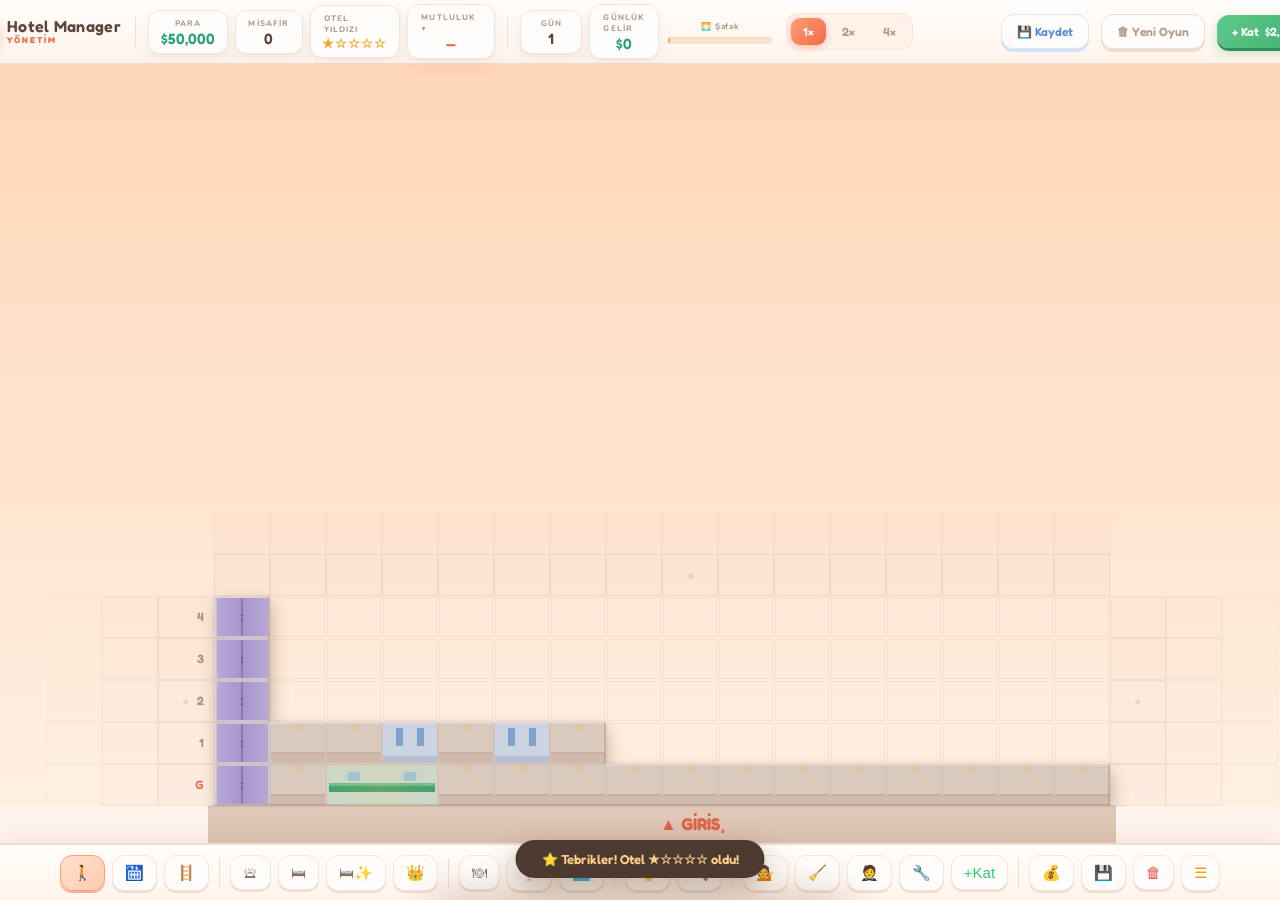
==== commit b321b053: "Refactor hotel game: 13 modular JS files + gameplay improvements - Split monolithic game.js into 13 " ====
--- a/hotel/index.html
+++ b/hotel/index.html
@@ -48,6 +48,7 @@
   border-bottom:1px solid var(--line);
   box-shadow:0 6px 22px rgba(120,80,55,.09);
   padding:0 16px; display:flex; align-items:center; gap:12px; flex-shrink:0; height:64px;
+  justify-content:center;
 }
 .brand { display:flex; align-items:center; gap:9px; margin-right:2px; }
 .brand .logo {
@@ -62,7 +63,7 @@
 /* stat groups + hairline dividers */
 .tb-group { display:flex; align-items:center; gap:7px; }
 .tb-div { width:1px; height:30px; background:var(--line); flex-shrink:0; }
-.tb-spacer { flex:1; }
+.tb-spacer { display:none; }
 
 .stat {
   display:flex; flex-direction:column; align-items:center; gap:2px;
@@ -128,6 +129,10 @@
 .tbtn:hover .cost { background:var(--cream-0); }
 .tbtn .sc { font-size:9px; background:rgba(43,163,124,.16); color:var(--green); border-radius:8px; padding:2px 7px; margin-left:5px; font-weight:800; }
 .tbtn.active .cost { color:var(--coral-deep); background:rgba(255,255,255,.55); }
+.staff-row { display:flex; gap:4px; margin-bottom:4px; }
+.staff-row .tbtn { flex:1; margin-bottom:0; }
+.fire-btn { flex-shrink:0; padding:9px 13px; background:var(--cream-0); border:1px solid var(--line-soft); color:var(--ink-mute); cursor:pointer; border-radius:11px; font-size:13px; transition:all .14s; box-shadow:0 1px 1px rgba(120,80,55,.04); }
+.fire-btn:hover { background:#fff0ee; border-color:#f3b8a8; color:var(--coral); }
 
 /* PRICE PANEL (legacy/desktop) */
 .price-row { display:flex; align-items:center; justify-content:space-between; padding:6px 0; border-bottom:1px solid var(--line-soft); font-size:11px; }
@@ -198,7 +203,7 @@
 #toast.show { opacity:1; }
 
 /* ───────────────────────── BOTTOM BAR ───────────────────────── */
-#mob-bar { display:flex; height:56px; align-items:center; background:linear-gradient(180deg,#fffdfb,#fff4ec); border-top:1px solid var(--line); padding:0 10px; gap:7px; overflow-x:auto; flex-shrink:0; -webkit-overflow-scrolling:touch; scrollbar-width:none; box-shadow:0 -5px 20px rgba(120,80,55,.1); }
+#mob-bar { display:flex; height:56px; align-items:center; justify-content:center; background:linear-gradient(180deg,#fffdfb,#fff4ec); border-top:1px solid var(--line); padding:0 10px; gap:7px; overflow-x:auto; flex-shrink:0; -webkit-overflow-scrolling:touch; scrollbar-width:none; box-shadow:0 -5px 20px rgba(120,80,55,.1); }
 #mob-bar::-webkit-scrollbar { display:none; }
 .mob-btn { flex-shrink:0; padding:8px 12px; background:var(--cream-0); border:1px solid var(--line-soft); color:var(--ink-soft); border-radius:12px; font-size:15px; cursor:pointer; white-space:nowrap; -webkit-tap-highlight-color:transparent; transition:all .14s; box-shadow:0 2px 0 var(--line); }
 .mob-btn:active { background:var(--coral-wash); transform:translateY(2px); box-shadow:0 0 0 var(--line); }
@@ -226,6 +231,7 @@
   .stat .val { font-size:13px; } .stat .lbl { font-size:7px; }
   .tb-div, #day-bar-wrap, #btnSave, #btnNewGame, #btnAddFloor, #saveFlash { display:none; }
   .tb-spacer { display:none; }
+  #topbar { justify-content:flex-start; }
   .speed-group { margin-left:auto; }
   #canvas-area { flex:1; overflow-x:hidden; overflow-y:auto; -webkit-overflow-scrolling:touch; display:flex; align-items:flex-end; justify-content:center; }
   #toast { bottom:74px; }
@@ -333,10 +339,22 @@
       </div>
       <div class="section">
         <div class="section-title">Personel (günlük maaş)</div>
-        <button class="tbtn" onclick="hireStaff('receptionist')">💁 Resepsiyoncu <span class="cost">$300/g</span><span class="sc" id="sc-receptionist"></span></button>
-        <button class="tbtn" onclick="hireStaff('maid')">🧹 Temizlikçi   <span class="cost">$200/g</span><span class="sc" id="sc-maid"></span></button>
-        <button class="tbtn" onclick="hireStaff('waiter')">🤵 Garson       <span class="cost">$250/g</span><span class="sc" id="sc-waiter"></span></button>
-        <button class="tbtn" onclick="hireStaff('repairman')">🔧 Tamirci      <span class="cost">$350/g</span><span class="sc" id="sc-repairman"></span></button>
+        <div class="staff-row">
+          <button class="tbtn" onclick="hireStaff('receptionist')">💁 Resepsiyoncu <span class="cost">$300/g</span><span class="sc" id="sc-receptionist"></span></button>
+          <button class="fire-btn" onclick="fireStaff('receptionist')" title="İşten çıkar">✕</button>
+        </div>
+        <div class="staff-row">
+          <button class="tbtn" onclick="hireStaff('maid')">🧹 Temizlikçi <span class="cost">$200/g</span><span class="sc" id="sc-maid"></span></button>
+          <button class="fire-btn" onclick="fireStaff('maid')" title="İşten çıkar">✕</button>
+        </div>
+        <div class="staff-row">
+          <button class="tbtn" onclick="hireStaff('waiter')">🤵 Garson <span class="cost">$250/g</span><span class="sc" id="sc-waiter"></span></button>
+          <button class="fire-btn" onclick="fireStaff('waiter')" title="İşten çıkar">✕</button>
+        </div>
+        <div class="staff-row">
+          <button class="tbtn" onclick="hireStaff('repairman')">🔧 Tamirci <span class="cost">$350/g</span><span class="sc" id="sc-repairman"></span></button>
+          <button class="fire-btn" onclick="fireStaff('repairman')" title="İşten çıkar">✕</button>
+        </div>
       </div>
 
       <!-- STAR HINT -->
@@ -440,6 +458,18 @@
   </div>
 </div>
 
-<script src="js/game.js"></script>
+<script src="js/constants.js"></script>
+<script src="js/state.js"></script>
+<script src="js/grid.js"></script>
+<script src="js/engine.js"></script>
+<script src="js/save.js"></script>
+<script src="js/canvas.js"></script>
+<script src="js/pathfinding.js"></script>
+<script src="js/guests.js"></script>
+<script src="js/staff.js"></script>
+<script src="js/draw.js"></script>
+<script src="js/ui.js"></script>
+<script src="js/input.js"></script>
+<script src="js/main.js"></script>
 </body>
 </html>
